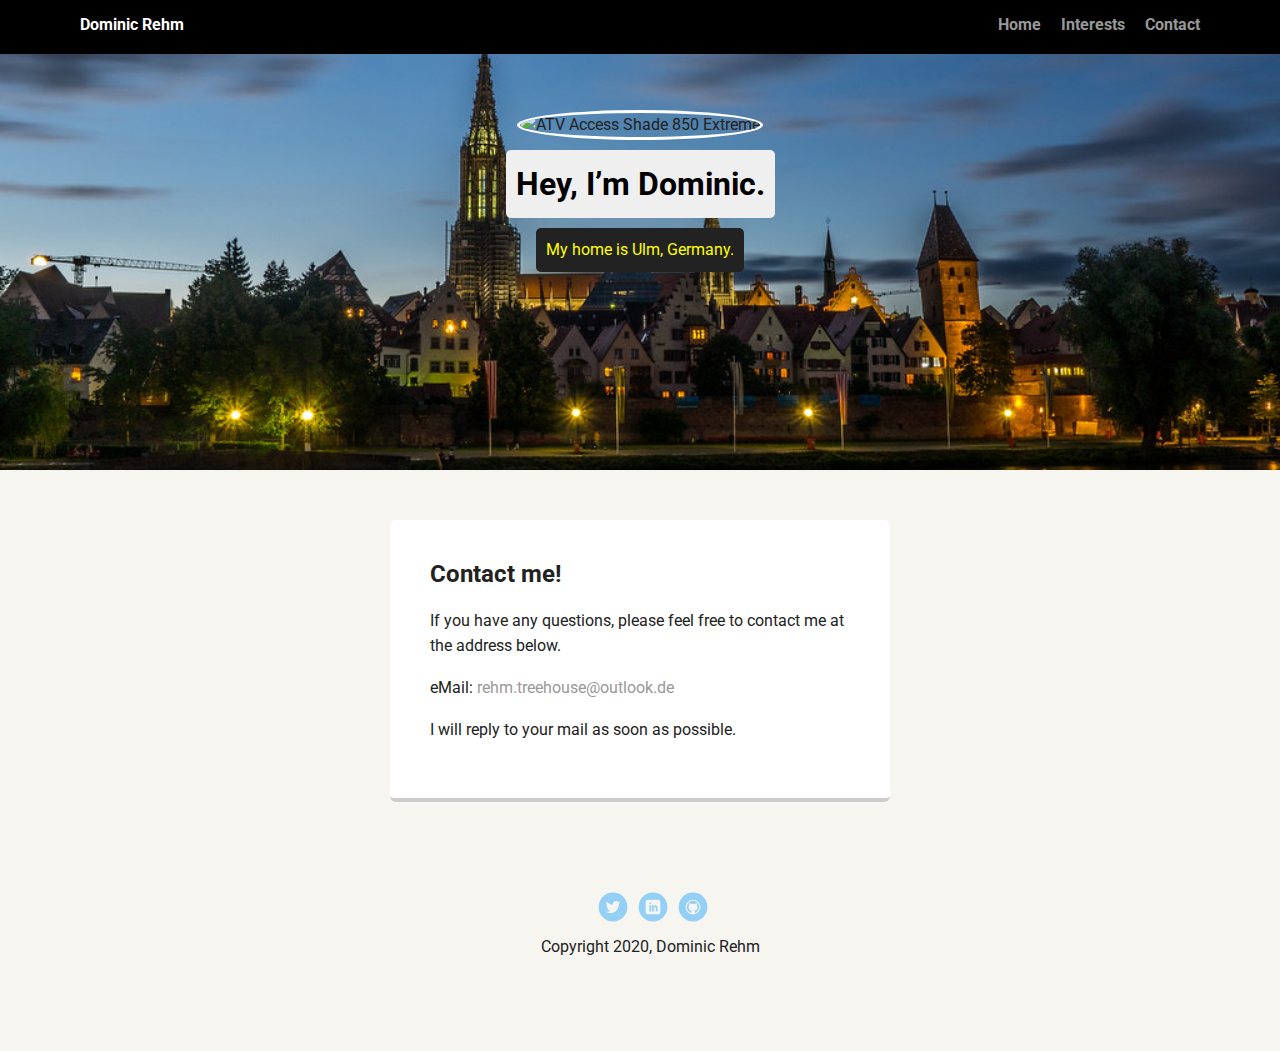
==== contact.html @ d1050a95 "Added project files" ====
<!doctype html>
<html lang="en">
<head>
  <meta charset="utf-8">
  <title>Dominic Rehms Profile</title>
  <meta name="viewport" content="width=device-width, initial-scale=1.0">
  <link rel="stylesheet" href="styles.css">
  <link href="https://fonts.googleapis.com/css?family=Muli%7CRoboto:400,300,500,700,900" rel="stylesheet"></head>
  <body>

    <div class="main-nav">
        <ul class="nav">
          <li class="name">Dominic Rehm</li>
          <li><a href="#">Home</a></li>
          <li><a href="interests.html">Interests</a></li>
          <li><a href="contact.html">Contact</a></li>
        </ul>
    </div>

    <header>
      <img src="images/atv_2019.JPG" alt="ATV Access Shade 850 Extreme" class="profile-image">
      <h1 class="tag name">Hey, I’m Dominic.</h1>
      <p class="tag location">My home is Ulm, Germany.</p>
    </header>

    <main class="flex">
      <div class="card">
        <h2>Contact me!</h2>
        <p>If you have any questions, please feel free to contact me at the address below.</p>
        <p>eMail: <a href="mailto:rehm.treehouse@outlook.de?subject=I have a question!">rehm.treehouse@outlook.de</a></p>
        <p>I will reply to your mail as soon as possible.</p>
      </div>

    </main>
    <footer>
      <ul>
        <li><a href="#" class="social twitter">Twitter</a></li>
        <li><a href="#" class="social linkedin">LinkedIn</a></li>
        <li><a href="#" class="social github">Github</a></li>
      </ul>
      <p class="copyright">Copyright 2020, Dominic Rehm</p>
    </footer>
  </body>
  </html>
---- styles.css ----
/* Global Layout Set-up */
* { 
  box-sizing: border-box;
}
  
body {
  margin: 0;
  padding: 0;
  text-align: center;
  font-family: 'Roboto', sans-serif;
  color: #222;
  background: #f7f5f0;
}
/* Link Styles */

a {
  text-decoration: none;
  color: #999;
}
a:hover {
  color: #20B2AA;
}

/* Section Styles */

.main-nav {
  width: 100%;
  background: black;
  min-height: 30px;
  padding: 10px;
  position: fixed;
  text-align: center;
}
.nav {
  display: flex;
  justify-content: space-around;
  font-weight: 700;
  list-style-type: none;
  margin: 0 auto;
  padding: 0;
}

.nav .name {
    display: block;
    margin-right: auto;
    color: white;
}
.nav li {
  padding: 5px 10px 10px 10px;
}
.nav a {
  transition: all .5s;
}
.nav a:hover {
  color: white
}

header {
  text-align: center;
  background: url('images/ulm_skyline.jpg') no-repeat center ;
  background-size: cover;
  overflow: hidden;
  padding-top: 60px;
}
header {
  line-height: 1.5;
}
header .profile-image {
  margin-top: 50px;
  width: 150px;
  height: 150px;
  border-radius: 50%;
  border: 3px solid white;
  transition: all .5s;
}
header .profile-image:hover {
  transform: scale(1.2) rotate(5deg);
  border: 3px solid #20B2AA;
}
.tag {
  background-color: #efefef;
  color: black;
  padding: 10px;
  border-radius: 5px;
  display: table;
  margin: 10px auto;
} 
.location {
  background-color: #222;
  color: yellow;
}
.card {
  margin: 30px;
  padding: 20px 40px 40px;
  max-width: 500px;
  text-align: left;
  background: #fff;
  border-bottom: 4px solid #ccc;
  border-radius: 6px;
  transition: all .5s;
}
.card:hover {
  border-color: #20B2AA;
}
.card .profile-image {
  margin-top: 50px;
  width: 150px;
  height: 150px;
  border-radius: 50%;
  border: 3px solid white;
  transition: all .5s;
}

ul.skills {
  padding: 0;
  text-align: center;
}

.skills li {
  border-radius: 6px;
  display: inline-block;
  background: #ff9904;
  color: black;
  padding: 5px 10px;
  margin: 2px;
}

.skills li:nth-child(odd) {
  background: #0399ff;
}

footer {
  width: 100%;
  min-height: 30px;
  padding: 20px 0 40px 20px;
}

footer .copyright {
  top: -8px;
  font-size: .75em;
}

footer ul {
  list-style-type: none;
  margin: 0;
  padding: 0;
}

footer ul li {
  display: inline-block;
}

a.social {
  display: inline-block;
  text-indent: -9999px;
  margin-left: 5px;
  width: 30px;
  height: 30px;
  background-size: 30px 30px;
  opacity: .4;
  transition: all .5s;
}
a.twitter {
  background-image: url(images/twitter.svg);
}
a.linkedin {
  background-image: url(images/linkedin.svg);
}
a.github {
  background-image: url(images/github.svg);
}
a.social:hover {
  opacity: 1;
}
.clearfix {
  clear: both;
}

/* Styles for larger screens */
@media screen and (min-width: 720px) {
  
  .flex {
      display: -ms-flexbox;      /* TWEENER - IE 10 */
      display: flex; 
      max-width: 1200px;
      -ms-flex-pack: distribute;
      justify-content: space-around;
      margin: 0 auto;
  }

  header {
    min-height: 470px;
  }

  .nav {
    max-width: 1200px;
    padding: 0 30px;
  }


  main {
    padding-top: 20px;
  }

  main p {
    line-height: 1.6em;
  }

  footer {
    font-size: 1.3em;
    max-width: 1200px;
    margin: 40px auto;
  }

}
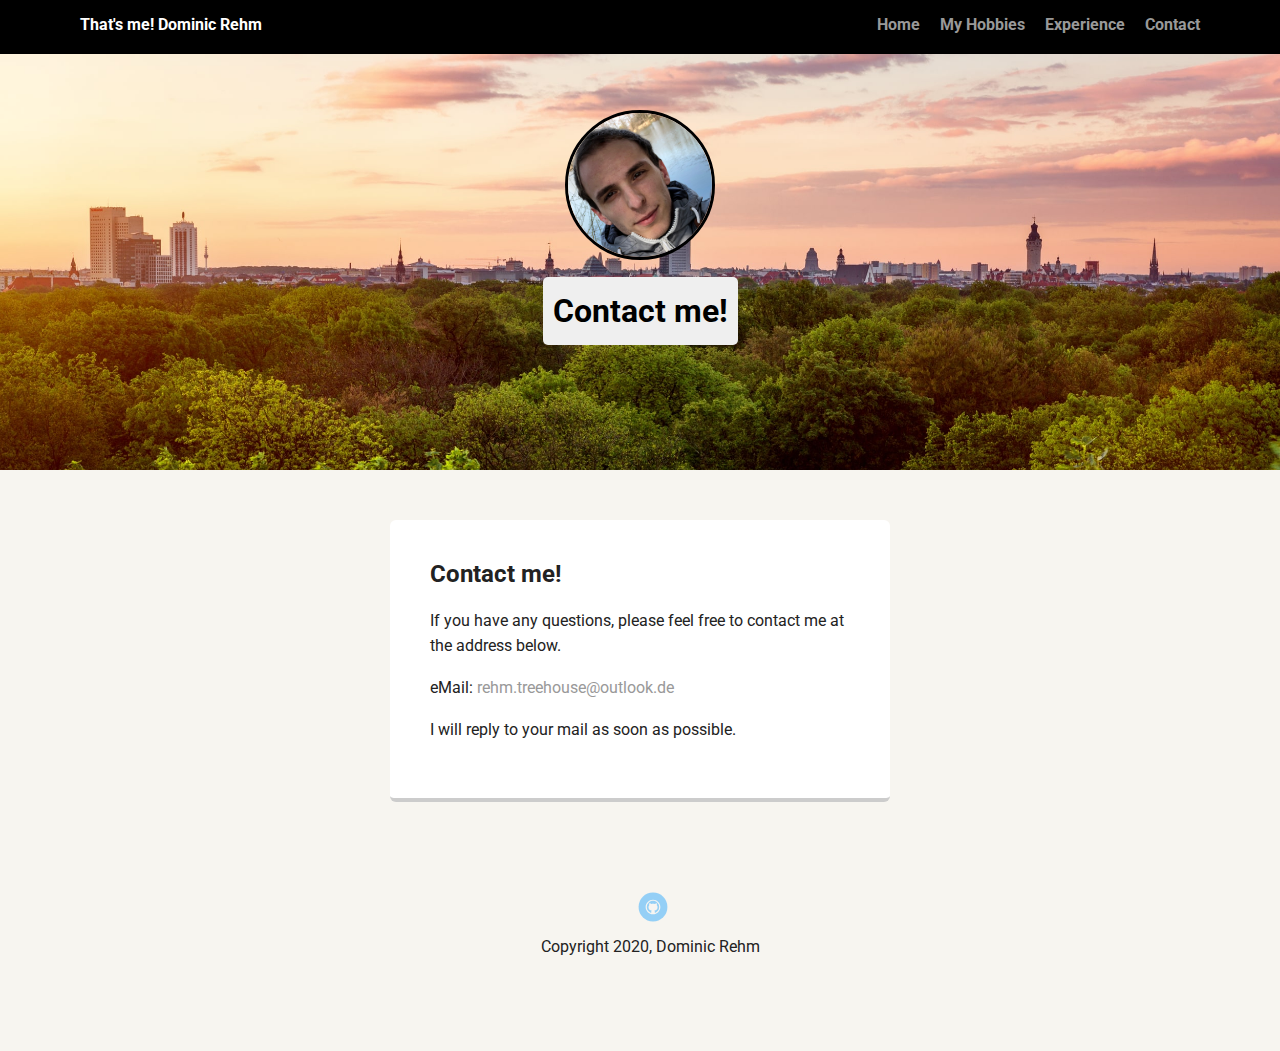
==== commit 2e99cbb9: "Updating all files for submit the project" ====
--- a/contact.html
+++ b/contact.html
@@ -2,43 +2,43 @@
 <html lang="en">
 <head>
   <meta charset="utf-8">
-  <title>Dominic Rehms Profile</title>
+  <title>Contact me</title>
   <meta name="viewport" content="width=device-width, initial-scale=1.0">
   <link rel="stylesheet" href="styles.css">
   <link href="https://fonts.googleapis.com/css?family=Muli%7CRoboto:400,300,500,700,900" rel="stylesheet"></head>
   <body>
-
-    <div class="main-nav">
-        <ul class="nav">
-          <li class="name">Dominic Rehm</li>
-          <li><a href="#">Home</a></li>
-          <li><a href="interests.html">Interests</a></li>
-          <li><a href="contact.html">Contact</a></li>
-        </ul>
-    </div>
-
+    <!--NAV-Area-->
+    <nav class="main-nav">
+      <ul class="nav">
+        <li class="name">That's me! Dominic Rehm</li>
+        <li><a href="index.html">Home</a></li>
+        <li><a href="hobbies.html">My Hobbies</a></li>
+        <li><a href="experience.html">Experience</a></li>
+        <li><a href="contact.html">Contact</a></li>
+      </ul>
+    </nav>
+    <!--HEADER-Area-->
     <header>
-      <img src="images/atv_2019.JPG" alt="ATV Access Shade 850 Extreme" class="profile-image">
-      <h1 class="tag name">Hey, I’m Dominic.</h1>
-      <p class="tag location">My home is Ulm, Germany.</p>
+      <img src="images/my_picture.jpg" alt="A picture of Dominic Rehm next to a lake" class="profile-image">
+      <h1 class="tag name">Contact me!</h1>
     </header>
-
+    <!--MAIN-Area-->
     <main class="flex">
-      <div class="card">
+      <article class="article-card">
         <h2>Contact me!</h2>
         <p>If you have any questions, please feel free to contact me at the address below.</p>
-        <p>eMail: <a href="mailto:rehm.treehouse@outlook.de?subject=I have a question!">rehm.treehouse@outlook.de</a></p>
+        <p>eMail: <a href="mailto:rehm.treehouse@outlook.de">rehm.treehouse@outlook.de</a></p>
         <p>I will reply to your mail as soon as possible.</p>
-      </div>
+      </article>
 
     </main>
+    <!--FOOTER-Area-->
     <footer>
       <ul>
-        <li><a href="#" class="social twitter">Twitter</a></li>
-        <li><a href="#" class="social linkedin">LinkedIn</a></li>
-        <li><a href="#" class="social github">Github</a></li>
+        <li><a href="https://github.com/DominicRehm" target= "_blank" class="social github">Github</a></li>
       </ul>
       <p class="copyright">Copyright 2020, Dominic Rehm</p>
     </footer>
+
   </body>
   </html>
--- a/styles.css
+++ b/styles.css
@@ -52,12 +52,12 @@
   transition: all .5s;
 }
 .nav a:hover {
-  color: white
+  color: #20B2AA;;
 }
 
 header {
   text-align: center;
-  background: url('images/ulm_skyline.jpg') no-repeat center ;
+  background: url('images/background_header-min.jpg') no-repeat center top ;
   background-size: cover;
   overflow: hidden;
   padding-top: 60px;
@@ -70,11 +70,11 @@
   width: 150px;
   height: 150px;
   border-radius: 50%;
-  border: 3px solid white;
+  border: 3px solid black;
   transition: all .5s;
 }
 header .profile-image:hover {
-  transform: scale(1.2) rotate(5deg);
+  transform: scale(1.2) rotate(7deg);
   border: 3px solid #20B2AA;
 }
 .tag {
@@ -89,7 +89,7 @@
   background-color: #222;
   color: yellow;
 }
-.card {
+.article-card {
   margin: 30px;
   padding: 20px 40px 40px;
   max-width: 500px;
@@ -99,16 +99,19 @@
   border-radius: 6px;
   transition: all .5s;
 }
-.card:hover {
+.article-card:hover {
   border-color: #20B2AA;
-}
-.card .profile-image {
-  margin-top: 50px;
-  width: 150px;
-  height: 150px;
-  border-radius: 50%;
-  border: 3px solid white;
-  transition: all .5s;
+  transform: scale(1.03) rotate(1deg);
+}
+
+.card-picture {
+  clip-path: polygon(10% 0, 100% 0%, 90% 100%, 0% 100%);
+}
+
+.home-picture {
+  width: 400px;
+  height: auto;
+  border-radius: 5%;
 }
 
 ul.skills {
